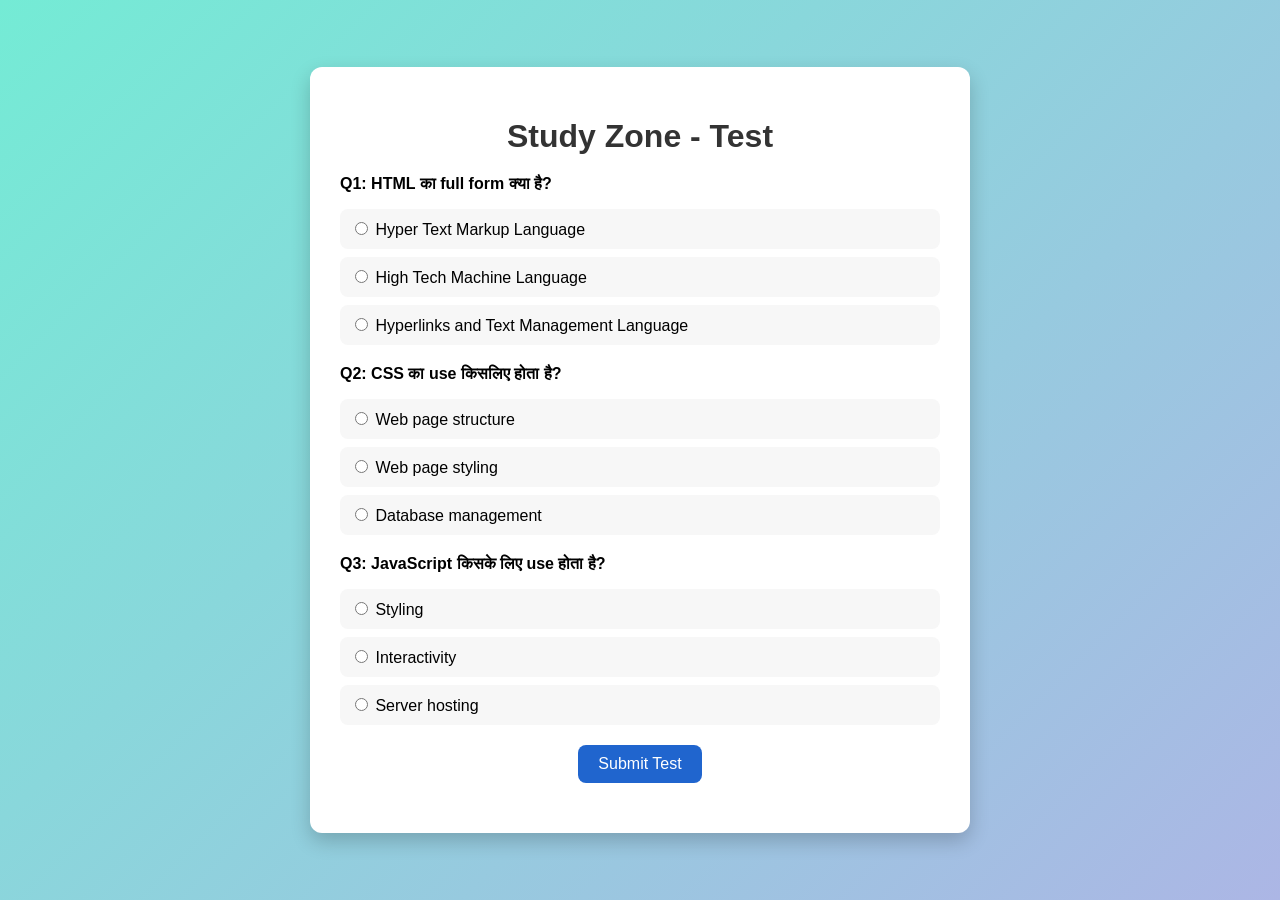
==== test.html @ dd9e89ab "Create test.html" ====
<!DOCTYPE html>
<html lang="en">
<head>
  <meta charset="UTF-8">
  <title>Study Zone - Test</title>
  <style>
    body {
      font-family: 'Segoe UI', Arial, sans-serif;
      background: linear-gradient(135deg, #74ebd5 0%, #ACB6E5 100%);
      margin: 0;
      padding: 0;
      display: flex;
      justify-content: center;
      align-items: center;
      min-height: 100vh;
    }
    .test-container {
      background: #fff;
      padding: 30px;
      border-radius: 12px;
      box-shadow: 0 8px 20px rgba(0,0,0,0.2);
      width: 80%;
      max-width: 600px;
      animation: fadeIn 1s ease-in-out;
    }
    h1 {
      text-align: center;
      margin-bottom: 20px;
      color: #333;
    }
    .question {
      margin-bottom: 20px;
    }
    .options label {
      display: block;
      background: #f7f7f7;
      padding: 10px;
      border-radius: 8px;
      margin: 8px 0;
      cursor: pointer;
      transition: all 0.3s ease;
    }
    .options label:hover {
      background: #2065ce;
      color: #fff;
    }
    .submit-btn {
      display: block;
      margin: 20px auto;
      padding: 10px 20px;
      background: #2065ce;
      color: #fff;
      border: none;
      border-radius: 8px;
      cursor: pointer;
      font-size: 1rem;
      transition: background 0.3s ease;
    }
    .submit-btn:hover {
      background: #164a9c;
    }
    .result {
      text-align: center;
      font-size: 1.2rem;
      margin-top: 20px;
      font-weight: bold;
    }
    @keyframes fadeIn {
      from {opacity: 0; transform: translateY(20px);}
      to {opacity: 1; transform: translateY(0);}
    }
  </style>
</head>
<body>
  <div class="test-container">
    <h1>Study Zone - Test</h1>
    <form id="testForm">
      <div class="question">
        <p><b>Q1: HTML का full form क्या है?</b></p>
        <div class="options">
          <label><input type="radio" name="q1" value="A"> Hyper Text Markup Language</label>
          <label><input type="radio" name="q1" value="B"> High Tech Machine Language</label>
          <label><input type="radio" name="q1" value="C"> Hyperlinks and Text Management Language</label>
        </div>
      </div>

      <div class="question">
        <p><b>Q2: CSS का use किसलिए होता है?</b></p>
        <div class="options">
          <label><input type="radio" name="q2" value="A"> Web page structure</label>
          <label><input type="radio" name="q2" value="B"> Web page styling</label>
          <label><input type="radio" name="q2" value="C"> Database management</label>
        </div>
      </div>

      <div class="question">
        <p><b>Q3: JavaScript किसके लिए use होता है?</b></p>
        <div class="options">
          <label><input type="radio" name="q3" value="A"> Styling</label>
          <label><input type="radio" name="q3" value="B"> Interactivity</label>
          <label><input type="radio" name="q3" value="C"> Server hosting</label>
        </div>
      </div>

      <input type="submit" value="Submit Test" class="submit-btn">
    </form>
    <div id="result" class="result"></div>
  </div>

  <script>
    document.getElementById("testForm").onsubmit = function(e) {
      e.preventDefault();
      let score = 0;

      // ✅ Correct answers
      let answers = {q1:"A", q2:"B", q3:"B"};

      for (let q in answers) {
        let selected = document.querySelector(`input[name="${q}"]:checked`);
        if (selected && selected.value === answers[q]) {
          score++;
        }
      }

      document.getElementById("result").innerText = 
        "✅ Your Score: " + score + "/3";
    }
  </script>
</body>
</html>
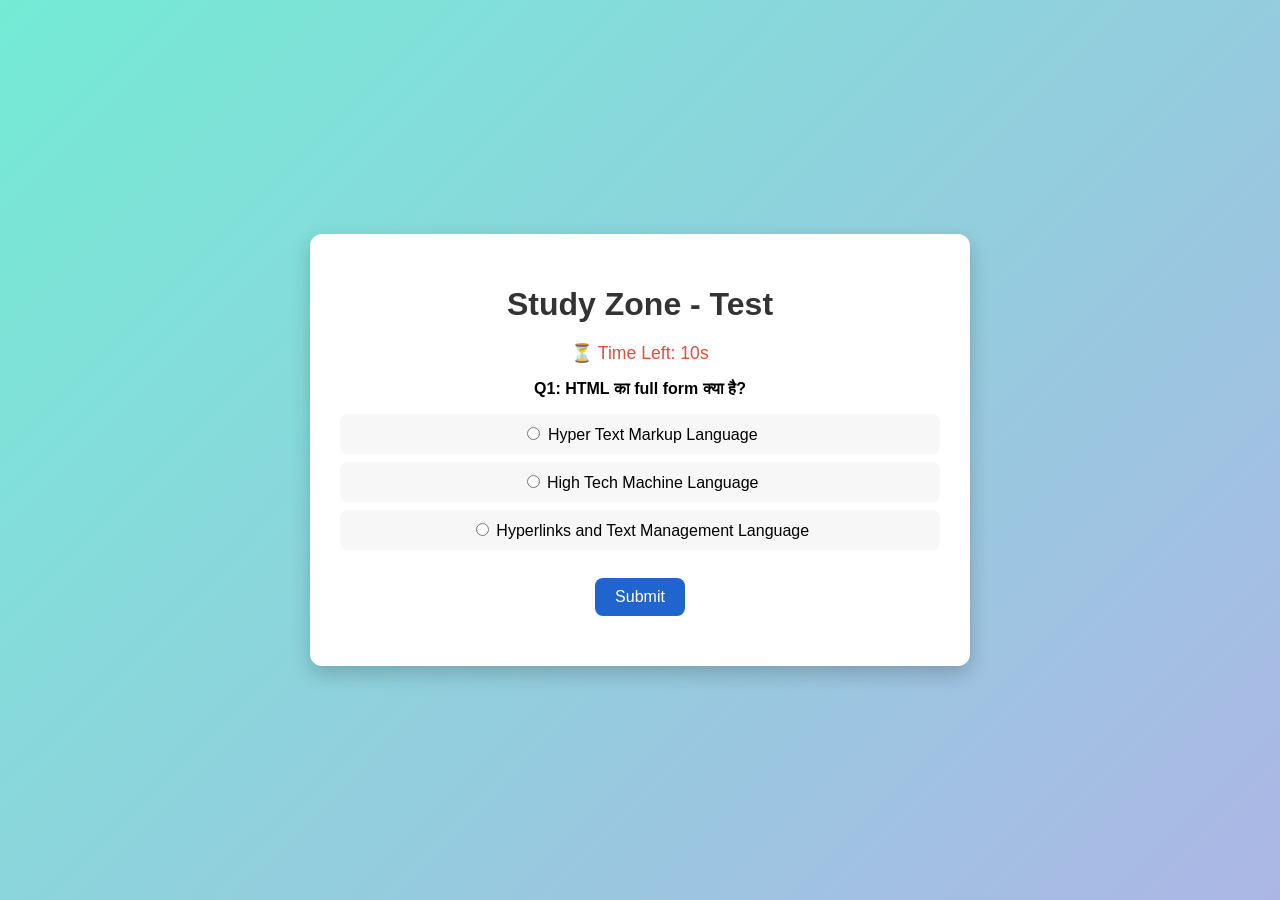
==== commit 62bc2fdb: "Update test.html" ====
--- a/test.html
+++ b/test.html
@@ -2,7 +2,7 @@
 <html lang="en">
 <head>
   <meta charset="UTF-8">
-  <title>Study Zone - Test</title>
+  <title>Study Zone - Timed Test</title>
   <style>
     body {
       font-family: 'Segoe UI', Arial, sans-serif;
@@ -21,16 +21,9 @@
       box-shadow: 0 8px 20px rgba(0,0,0,0.2);
       width: 80%;
       max-width: 600px;
-      animation: fadeIn 1s ease-in-out;
+      text-align: center;
     }
-    h1 {
-      text-align: center;
-      margin-bottom: 20px;
-      color: #333;
-    }
-    .question {
-      margin-bottom: 20px;
-    }
+    h1 { margin-bottom: 20px; color: #333; }
     .options label {
       display: block;
       background: #f7f7f7;
@@ -40,13 +33,9 @@
       cursor: pointer;
       transition: all 0.3s ease;
     }
-    .options label:hover {
-      background: #2065ce;
-      color: #fff;
-    }
-    .submit-btn {
-      display: block;
-      margin: 20px auto;
+    .options label:hover { background: #2065ce; color: #fff; }
+    .btn {
+      margin-top: 20px;
       padding: 10px 20px;
       background: #2065ce;
       color: #fff;
@@ -54,77 +43,78 @@
       border-radius: 8px;
       cursor: pointer;
       font-size: 1rem;
-      transition: background 0.3s ease;
     }
-    .submit-btn:hover {
-      background: #164a9c;
-    }
-    .result {
-      text-align: center;
-      font-size: 1.2rem;
-      margin-top: 20px;
-      font-weight: bold;
-    }
-    @keyframes fadeIn {
-      from {opacity: 0; transform: translateY(20px);}
-      to {opacity: 1; transform: translateY(0);}
-    }
+    .btn:hover { background: #164a9c; }
+    .result { font-size: 1.2rem; margin-top: 20px; font-weight: bold; }
+    .timer { font-size: 1.1rem; color: #e74c3c; margin-bottom: 15px; }
   </style>
 </head>
 <body>
   <div class="test-container">
     <h1>Study Zone - Test</h1>
-    <form id="testForm">
-      <div class="question">
-        <p><b>Q1: HTML का full form क्या है?</b></p>
-        <div class="options">
-          <label><input type="radio" name="q1" value="A"> Hyper Text Markup Language</label>
-          <label><input type="radio" name="q1" value="B"> High Tech Machine Language</label>
-          <label><input type="radio" name="q1" value="C"> Hyperlinks and Text Management Language</label>
-        </div>
-      </div>
-
-      <div class="question">
-        <p><b>Q2: CSS का use किसलिए होता है?</b></p>
-        <div class="options">
-          <label><input type="radio" name="q2" value="A"> Web page structure</label>
-          <label><input type="radio" name="q2" value="B"> Web page styling</label>
-          <label><input type="radio" name="q2" value="C"> Database management</label>
-        </div>
-      </div>
-
-      <div class="question">
-        <p><b>Q3: JavaScript किसके लिए use होता है?</b></p>
-        <div class="options">
-          <label><input type="radio" name="q3" value="A"> Styling</label>
-          <label><input type="radio" name="q3" value="B"> Interactivity</label>
-          <label><input type="radio" name="q3" value="C"> Server hosting</label>
-        </div>
-      </div>
-
-      <input type="submit" value="Submit Test" class="submit-btn">
-    </form>
+    <div id="timer" class="timer"></div>
+    <div id="quiz"></div>
     <div id="result" class="result"></div>
   </div>
 
   <script>
-    document.getElementById("testForm").onsubmit = function(e) {
-      e.preventDefault();
-      let score = 0;
+    const questions = [
+      {q: "HTML का full form क्या है?", options: ["Hyper Text Markup Language","High Tech Machine Language","Hyperlinks and Text Management Language"], answer: "Hyper Text Markup Language"},
+      {q: "CSS का use किसलिए होता है?", options: ["Web page structure","Web page styling","Database management"], answer: "Web page styling"},
+      {q: "JavaScript किसके लिए use होता है?", options: ["Styling","Interactivity","Server hosting"], answer: "Interactivity"}
+    ];
 
-      // ✅ Correct answers
-      let answers = {q1:"A", q2:"B", q3:"B"};
+    let current = 0;
+    let score = 0;
+    let timeLeft = 10; // ⏱ हर question के लिए 10 सेकंड
+    let timerId;
 
-      for (let q in answers) {
-        let selected = document.querySelector(`input[name="${q}"]:checked`);
-        if (selected && selected.value === answers[q]) {
-          score++;
+    function showQuestion(index) {
+      clearInterval(timerId);
+      timeLeft = 10;
+      startTimer();
+
+      let q = questions[index];
+      let quizDiv = document.getElementById("quiz");
+      quizDiv.innerHTML = `
+        <p><b>Q${index+1}: ${q.q}</b></p>
+        <div class="options">
+          ${q.options.map(opt => `<label><input type="radio" name="option" value="${opt}"> ${opt}</label>`).join("")}
+        </div>
+        <button onclick="submitAnswer()" class="btn">Submit</button>
+      `;
+    }
+
+    function startTimer() {
+      document.getElementById("timer").innerText = "⏳ Time Left: " + timeLeft + "s";
+      timerId = setInterval(() => {
+        timeLeft--;
+        document.getElementById("timer").innerText = "⏳ Time Left: " + timeLeft + "s";
+        if(timeLeft <= 0) {
+          clearInterval(timerId);
+          submitAnswer(); // ⏱ Auto submit when time ends
         }
+      }, 1000);
+    }
+
+    function submitAnswer() {
+      clearInterval(timerId);
+      let selected = document.querySelector('input[name="option"]:checked');
+      if(selected && selected.value === questions[current].answer) {
+        score++;
       }
+      current++;
+      if(current < questions.length) {
+        showQuestion(current);
+      } else {
+        document.getElementById("quiz").innerHTML = "";
+        document.getElementById("timer").innerHTML = "";
+        document.getElementById("result").innerText = "✅ आपका Score: " + score + "/" + questions.length;
+      }
+    }
 
-      document.getElementById("result").innerText = 
-        "✅ Your Score: " + score + "/3";
-    }
+    // Start quiz
+    showQuestion(current);
   </script>
 </body>
 </html>
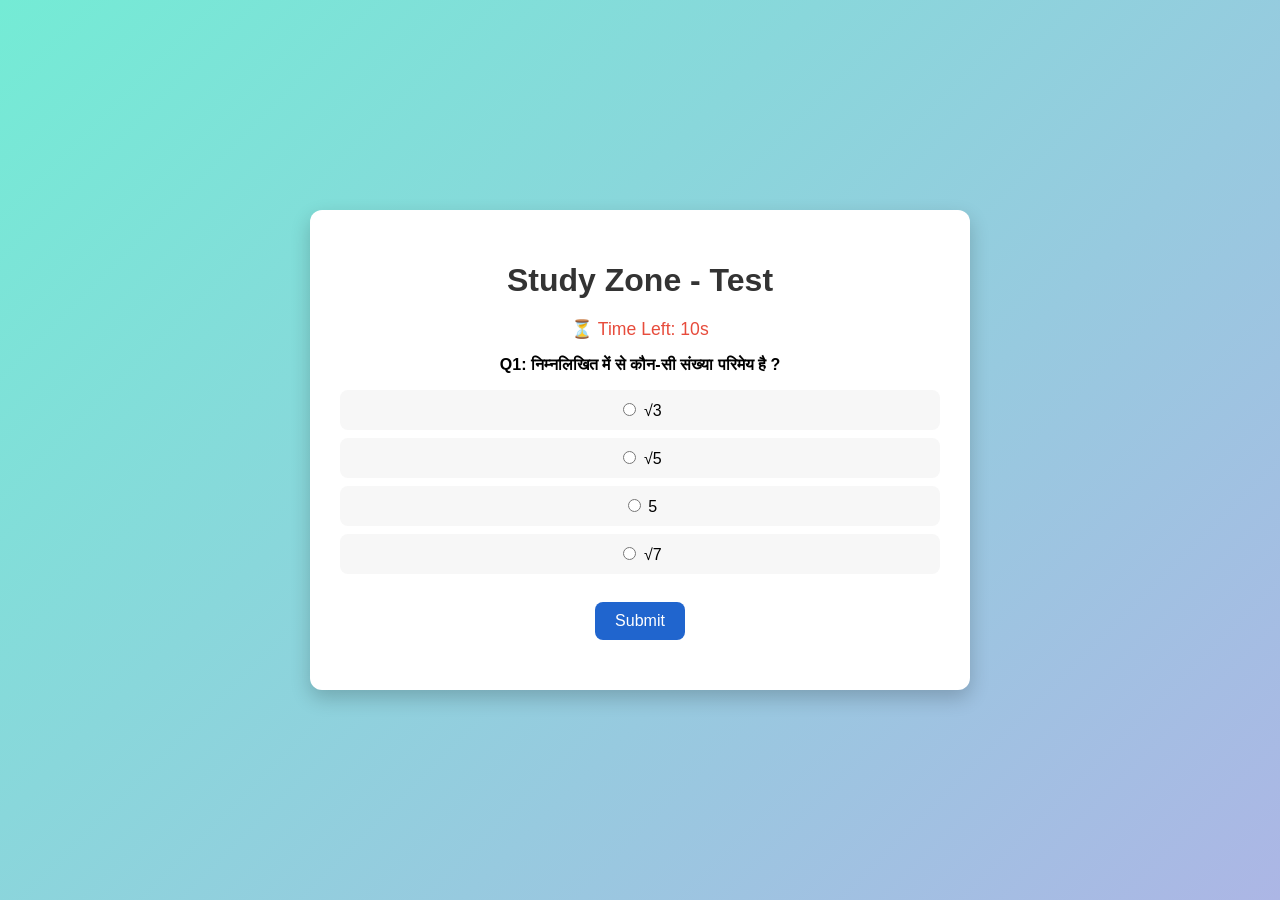
==== commit 2bb6d6c9: "Update test.html" ====
--- a/test.html
+++ b/test.html
@@ -59,9 +59,8 @@
 
   <script>
     const questions = [
-      {q: "HTML का full form क्या है?", options: ["Hyper Text Markup Language","High Tech Machine Language","Hyperlinks and Text Management Language"], answer: "Hyper Text Markup Language"},
-      {q: "CSS का use किसलिए होता है?", options: ["Web page structure","Web page styling","Database management"], answer: "Web page styling"},
-      {q: "JavaScript किसके लिए use होता है?", options: ["Styling","Interactivity","Server hosting"], answer: "Interactivity"}
+      {q: " निम्नलिखित में से कौन-सी संख्या परिमेय है ?", options: ["√3","√5","5","√7"], answer: "5"},
+      {q: " √8 ✕√10 का मान होगा ", options: ["2√5","4√5","5√2","√16"], answer: "4√5"},
     ];
 
     let current = 0;
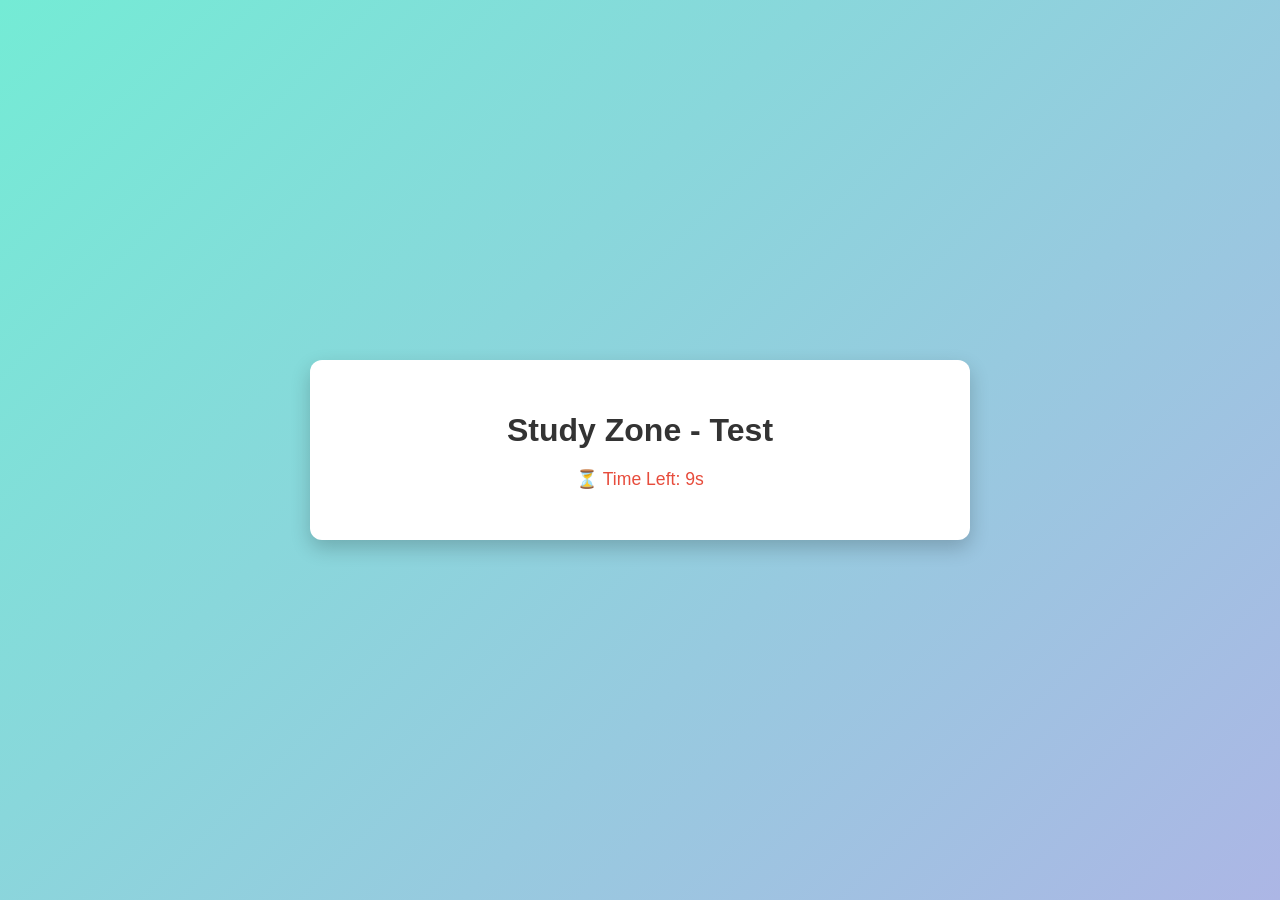
==== commit 2ee127f2: "Update test.html" ====
--- a/test.html
+++ b/test.html
@@ -59,8 +59,27 @@
 
   <script>
     const questions = [
-      {q: " निम्नलिखित में से कौन-सी संख्या परिमेय है ?", options: ["√3","√5","5","√7"], answer: "5"},
-      {q: " √8 ✕√10 का मान होगा ", options: ["2√5","4√5","5√2","√16"], answer: "4√5"},
+      [
+  {q: "दो त्रिभुज समान (Congruent) कब कहलाते हैं?", options: ["जब उनके क्षेत्रफल समान हों","जब उनके कोण समान हों","जब उनके आकार और आकार दोनों समान हों","जब उनकी परिमाप समान हो"], answer: "जब उनके आकार और आकार दोनों समान हों"},
+  
+  {q: "SSS नियम किसके लिए प्रयोग होता है?", options: ["समान त्रिभुज","सर्वांगसम त्रिभुज","समानांतर चतुर्भुज","वृत्त"], answer: "सर्वांगसम त्रिभुज"},
+  
+  {q: "SAS नियम में क्या शर्त होती है?", options: ["दो भुजाएँ और उनके बीच का कोण समान होना चाहिए","केवल कोण समान होना चाहिए","केवल भुजाएँ समान होनी चाहिए","क्षेत्रफल समान होना चाहिए"], answer: "दो भुजाएँ और उनके बीच का कोण समान होना चाहिए"},
+  
+  {q: "ASA नियम में क्या शर्त होती है?", options: ["दो कोण और उनके बीच की भुजा समान","तीनों कोण समान","तीनों भुजाएँ समान","परिमाप समान"], answer: "दो कोण और उनके बीच की भुजा समान"},
+  
+  {q: "RHS नियम किस प्रकार के त्रिभुज पर लागू होता है?", options: ["समद्विबाहु त्रिभुज","समभुज त्रिभुज","समकोण त्रिभुज","विषमभुज त्रिभुज"], answer: "समकोण त्रिभुज"},
+  
+  {q: "यदि दो त्रिभुज की तीनों भुजाएँ समान हों तो वे?", options: ["समान त्रिभुज","सर्वांगसम त्रिभुज","असमान त्रिभुज","कोई नहीं"], answer: "सर्वांगसम त्रिभुज"},
+  
+  {q: "Congruency का अर्थ क्या है?", options: ["समान क्षेत्रफल","समान आकार और आकार","समान कोण","समान परिमाप"], answer: "समान आकार और आकार"},
+  
+  {q: "यदि दो त्रिभुज के दो कोण और एक भुजा समान हों तो वे?", options: ["समान त्रिभुज","सर्वांगसम त्रिभुज","असमान त्रिभुज","कोई नहीं"], answer: "सर्वांगसम त्रिभुज"},
+  
+  {q: "Congruent figures का कौन सा गुण होता है?", options: ["उनका क्षेत्रफल अलग होता है","उनका आकार अलग होता है","उनका आकार और आकार समान होता है","उनका परिमाप अलग होता है"], answer: "उनका आकार और आकार समान होता है"},
+  
+  {q: "Congruency को दर्शाने के लिए कौन सा चिन्ह प्रयोग होता है?", options: ["=","≈","≅","∆"], answer: "≅"}
+]
     ];
 
     let current = 0;
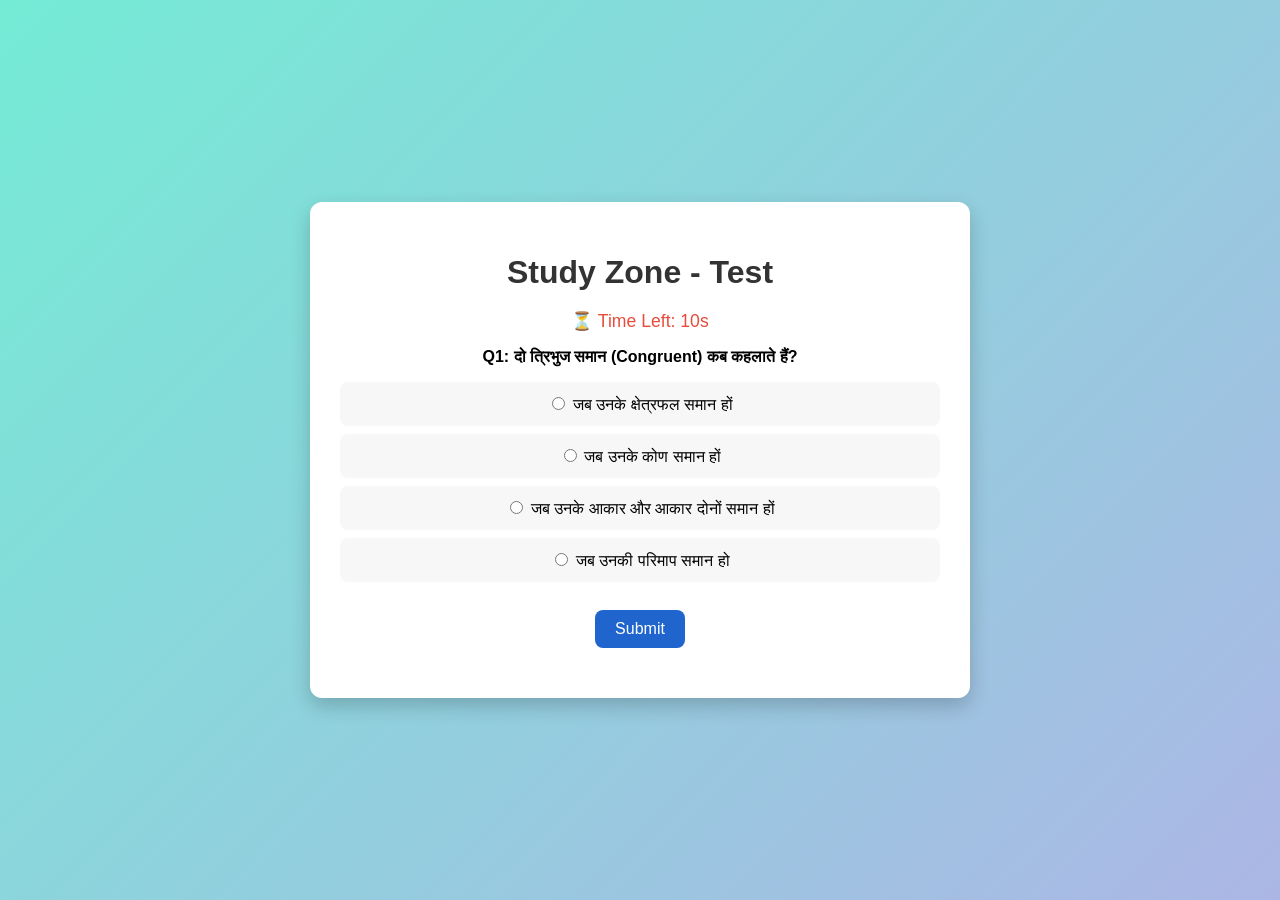
==== commit bb980854: "Update test.html" ====
--- a/test.html
+++ b/test.html
@@ -1,5 +1,5 @@
 <!DOCTYPE html>
-<html lang="en">
+<html lang="hi">
 <head>
   <meta charset="UTF-8">
   <title>Study Zone - Timed Test</title>
@@ -32,8 +32,11 @@
       margin: 8px 0;
       cursor: pointer;
       transition: all 0.3s ease;
+      border: 2px solid transparent;
     }
     .options label:hover { background: #2065ce; color: #fff; }
+    .correct { border: 2px solid green; }
+    .wrong { border: 2px solid red; }
     .btn {
       margin-top: 20px;
       padding: 10px 20px;
@@ -59,32 +62,21 @@
 
   <script>
     const questions = [
-      [
-  {q: "दो त्रिभुज समान (Congruent) कब कहलाते हैं?", options: ["जब उनके क्षेत्रफल समान हों","जब उनके कोण समान हों","जब उनके आकार और आकार दोनों समान हों","जब उनकी परिमाप समान हो"], answer: "जब उनके आकार और आकार दोनों समान हों"},
-  
-  {q: "SSS नियम किसके लिए प्रयोग होता है?", options: ["समान त्रिभुज","सर्वांगसम त्रिभुज","समानांतर चतुर्भुज","वृत्त"], answer: "सर्वांगसम त्रिभुज"},
-  
-  {q: "SAS नियम में क्या शर्त होती है?", options: ["दो भुजाएँ और उनके बीच का कोण समान होना चाहिए","केवल कोण समान होना चाहिए","केवल भुजाएँ समान होनी चाहिए","क्षेत्रफल समान होना चाहिए"], answer: "दो भुजाएँ और उनके बीच का कोण समान होना चाहिए"},
-  
-  {q: "ASA नियम में क्या शर्त होती है?", options: ["दो कोण और उनके बीच की भुजा समान","तीनों कोण समान","तीनों भुजाएँ समान","परिमाप समान"], answer: "दो कोण और उनके बीच की भुजा समान"},
-  
-  {q: "RHS नियम किस प्रकार के त्रिभुज पर लागू होता है?", options: ["समद्विबाहु त्रिभुज","समभुज त्रिभुज","समकोण त्रिभुज","विषमभुज त्रिभुज"], answer: "समकोण त्रिभुज"},
-  
-  {q: "यदि दो त्रिभुज की तीनों भुजाएँ समान हों तो वे?", options: ["समान त्रिभुज","सर्वांगसम त्रिभुज","असमान त्रिभुज","कोई नहीं"], answer: "सर्वांगसम त्रिभुज"},
-  
-  {q: "Congruency का अर्थ क्या है?", options: ["समान क्षेत्रफल","समान आकार और आकार","समान कोण","समान परिमाप"], answer: "समान आकार और आकार"},
-  
-  {q: "यदि दो त्रिभुज के दो कोण और एक भुजा समान हों तो वे?", options: ["समान त्रिभुज","सर्वांगसम त्रिभुज","असमान त्रिभुज","कोई नहीं"], answer: "सर्वांगसम त्रिभुज"},
-  
-  {q: "Congruent figures का कौन सा गुण होता है?", options: ["उनका क्षेत्रफल अलग होता है","उनका आकार अलग होता है","उनका आकार और आकार समान होता है","उनका परिमाप अलग होता है"], answer: "उनका आकार और आकार समान होता है"},
-  
-  {q: "Congruency को दर्शाने के लिए कौन सा चिन्ह प्रयोग होता है?", options: ["=","≈","≅","∆"], answer: "≅"}
-]
+      {q: "दो त्रिभुज समान (Congruent) कब कहलाते हैं?", options: ["जब उनके क्षेत्रफल समान हों","जब उनके कोण समान हों","जब उनके आकार और आकार दोनों समान हों","जब उनकी परिमाप समान हो"], answer: "जब उनके आकार और आकार दोनों समान हों"},
+      {q: "SSS नियम किसके लिए प्रयोग होता है?", options: ["समान त्रिभुज","सर्वांगसम त्रिभुज","समानांतर चतुर्भुज","वृत्त"], answer: "सर्वांगसम त्रिभुज"},
+      {q: "SAS नियम में क्या शर्त होती है?", options: ["दो भुजाएँ और उनके बीच का कोण समान होना चाहिए","केवल कोण समान होना चाहिए","केवल भुजाएँ समान होनी चाहिए","क्षेत्रफल समान होना चाहिए"], answer: "दो भुजाएँ और उनके बीच का कोण समान होना चाहिए"},
+      {q: "ASA नियम में क्या शर्त होती है?", options: ["दो कोण और उनके बीच की भुजा समान","तीनों कोण समान","तीनों भुजाएँ समान","परिमाप समान"], answer: "दो कोण और उनके बीच की भुजा समान"},
+      {q: "RHS नियम किस प्रकार के त्रिभुज पर लागू होता है?", options: ["समद्विबाहु त्रिभुज","समभुज त्रिभुज","समकोण त्रिभुज","विषमभुज त्रिभुज"], answer: "समकोण त्रिभुज"},
+      {q: "यदि दो त्रिभुज की तीनों भुजाएँ समान हों तो वे?", options: ["समान त्रिभुज","सर्वांगसम त्रिभुज","असमान त्रिभुज","कोई नहीं"], answer: "सर्वांगसम त्रिभुज"},
+      {q: "Congruency का अर्थ क्या है?", options: ["समान क्षेत्रफल","समान आकार और आकार","समान कोण","समान परिमाप"], answer: "समान आकार और आकार"},
+      {q: "यदि दो त्रिभुज के दो कोण और एक भुजा समान हों तो वे?", options: ["समान त्रिभुज","सर्वांगसम त्रिभुज","असमान त्रिभुज","कोई नहीं"], answer: "सर्वांगसम त्रिभुज"},
+      {q: "Congruent figures का कौन सा गुण होता है?", options: ["उनका क्षेत्रफल अलग होता है","उनका आकार अलग होता है","उनका आकार और आकार समान होता है","उनका परिमाप अलग होता है"], answer: "उनका आकार और आकार समान होता है"},
+      {q: "Congruency को दर्शाने के लिए कौन सा चिन्ह प्रयोग होता है?", options: ["=","≈","≅","∆"], answer: "≅"}
     ];
 
     let current = 0;
     let score = 0;
-    let timeLeft = 10; // ⏱ हर question के लिए 10 सेकंड
+    let timeLeft = 10;
     let timerId;
 
     function showQuestion(index) {
@@ -110,7 +102,7 @@
         document.getElementById("timer").innerText = "⏳ Time Left: " + timeLeft + "s";
         if(timeLeft <= 0) {
           clearInterval(timerId);
-          submitAnswer(); // ⏱ Auto submit when time ends
+          submitAnswer();
         }
       }, 1000);
     }
@@ -118,20 +110,42 @@
     function submitAnswer() {
       clearInterval(timerId);
       let selected = document.querySelector('input[name="option"]:checked');
-      if(selected && selected.value === questions[current].answer) {
-        score++;
+      let labels = document.querySelectorAll('.options label');
+      if(selected){
+        labels.forEach(label => {
+          let input = label.querySelector('input');
+          if(input.value === questions[current].answer){
+            label.classList.add("correct");
+          }
+          if(input.checked && input.value !== questions[current].answer){
+            label.classList.add("wrong");
+          }
+        });
+        if(selected.value === questions[current].answer){
+          score++;
+        }
+      } else {
+        // अगर user ने कुछ select नहीं किया तो भी सही वाला highlight कर दो
+        labels.forEach(label => {
+          let input = label.querySelector('input');
+          if(input.value === questions[current].answer){
+            label.classList.add("correct");
+          }
+        });
       }
-      current++;
-      if(current < questions.length) {
-        showQuestion(current);
-      } else {
-        document.getElementById("quiz").innerHTML = "";
-        document.getElementById("timer").innerHTML = "";
-        document.getElementById("result").innerText = "✅ आपका Score: " + score + "/" + questions.length;
-      }
+
+      setTimeout(() => {
+        current++;
+        if(current < questions.length) {
+          showQuestion(current);
+        } else {
+          document.getElementById("quiz").innerHTML = "";
+          document.getElementById("timer").innerHTML = "";
+          document.getElementById("result").innerText = "✅ आपका Score: " + score + "/" + questions.length;
+        }
+      }, 1500); // 1.5 सेकंड बाद अगला question
     }
 
-    // Start quiz
     showQuestion(current);
   </script>
 </body>
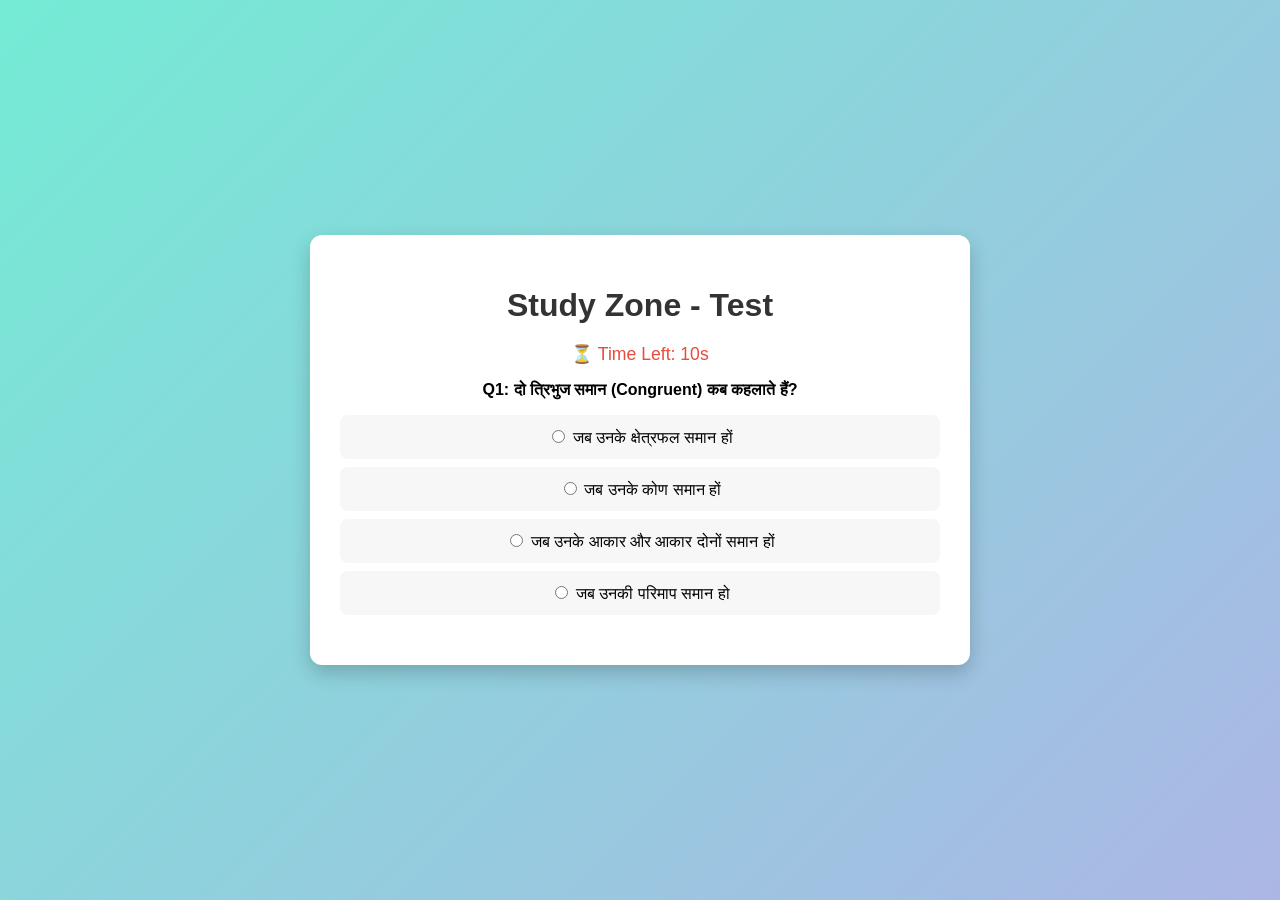
==== commit 140fa201: "Update test.html" ====
--- a/test.html
+++ b/test.html
@@ -37,17 +37,6 @@
     .options label:hover { background: #2065ce; color: #fff; }
     .correct { border: 2px solid green; }
     .wrong { border: 2px solid red; }
-    .btn {
-      margin-top: 20px;
-      padding: 10px 20px;
-      background: #2065ce;
-      color: #fff;
-      border: none;
-      border-radius: 8px;
-      cursor: pointer;
-      font-size: 1rem;
-    }
-    .btn:hover { background: #164a9c; }
     .result { font-size: 1.2rem; margin-top: 20px; font-weight: bold; }
     .timer { font-size: 1.1rem; color: #e74c3c; margin-bottom: 15px; }
   </style>
@@ -64,14 +53,7 @@
     const questions = [
       {q: "दो त्रिभुज समान (Congruent) कब कहलाते हैं?", options: ["जब उनके क्षेत्रफल समान हों","जब उनके कोण समान हों","जब उनके आकार और आकार दोनों समान हों","जब उनकी परिमाप समान हो"], answer: "जब उनके आकार और आकार दोनों समान हों"},
       {q: "SSS नियम किसके लिए प्रयोग होता है?", options: ["समान त्रिभुज","सर्वांगसम त्रिभुज","समानांतर चतुर्भुज","वृत्त"], answer: "सर्वांगसम त्रिभुज"},
-      {q: "SAS नियम में क्या शर्त होती है?", options: ["दो भुजाएँ और उनके बीच का कोण समान होना चाहिए","केवल कोण समान होना चाहिए","केवल भुजाएँ समान होनी चाहिए","क्षेत्रफल समान होना चाहिए"], answer: "दो भुजाएँ और उनके बीच का कोण समान होना चाहिए"},
-      {q: "ASA नियम में क्या शर्त होती है?", options: ["दो कोण और उनके बीच की भुजा समान","तीनों कोण समान","तीनों भुजाएँ समान","परिमाप समान"], answer: "दो कोण और उनके बीच की भुजा समान"},
-      {q: "RHS नियम किस प्रकार के त्रिभुज पर लागू होता है?", options: ["समद्विबाहु त्रिभुज","समभुज त्रिभुज","समकोण त्रिभुज","विषमभुज त्रिभुज"], answer: "समकोण त्रिभुज"},
-      {q: "यदि दो त्रिभुज की तीनों भुजाएँ समान हों तो वे?", options: ["समान त्रिभुज","सर्वांगसम त्रिभुज","असमान त्रिभुज","कोई नहीं"], answer: "सर्वांगसम त्रिभुज"},
-      {q: "Congruency का अर्थ क्या है?", options: ["समान क्षेत्रफल","समान आकार और आकार","समान कोण","समान परिमाप"], answer: "समान आकार और आकार"},
-      {q: "यदि दो त्रिभुज के दो कोण और एक भुजा समान हों तो वे?", options: ["समान त्रिभुज","सर्वांगसम त्रिभुज","असमान त्रिभुज","कोई नहीं"], answer: "सर्वांगसम त्रिभुज"},
-      {q: "Congruent figures का कौन सा गुण होता है?", options: ["उनका क्षेत्रफल अलग होता है","उनका आकार अलग होता है","उनका आकार और आकार समान होता है","उनका परिमाप अलग होता है"], answer: "उनका आकार और आकार समान होता है"},
-      {q: "Congruency को दर्शाने के लिए कौन सा चिन्ह प्रयोग होता है?", options: ["=","≈","≅","∆"], answer: "≅"}
+      {q: "SAS नियम में क्या शर्त होती है?", options: ["दो भुजाएँ और उनके बीच का कोण समान होना चाहिए","केवल कोण समान होना चाहिए","केवल भुजाएँ समान होनी चाहिए","क्षेत्रफल समान होना चाहिए"], answer: "दो भुजाएँ और उनके बीच का कोण समान होना चाहिए"}
     ];
 
     let current = 0;
@@ -91,8 +73,26 @@
         <div class="options">
           ${q.options.map(opt => `<label><input type="radio" name="option" value="${opt}"> ${opt}</label>`).join("")}
         </div>
-        <button onclick="submitAnswer()" class="btn">Submit</button>
       `;
+
+      // Add click event for instant highlight
+      document.querySelectorAll('.options input').forEach(input => {
+        input.addEventListener('change', () => {
+          let labels = document.querySelectorAll('.options label');
+          labels.forEach(label => label.classList.remove('correct','wrong'));
+          labels.forEach(label => {
+            let val = label.querySelector('input').value;
+            if(val === q.answer){
+              label.classList.add('correct');
+            }
+            if(label.querySelector('input').checked && val !== q.answer){
+              label.classList.add('wrong');
+            }
+          });
+          if(input.value === q.answer){ score++; }
+          setTimeout(() => nextQuestion(), 1500);
+        });
+      });
     }
 
     function startTimer() {
@@ -102,48 +102,20 @@
         document.getElementById("timer").innerText = "⏳ Time Left: " + timeLeft + "s";
         if(timeLeft <= 0) {
           clearInterval(timerId);
-          submitAnswer();
+          nextQuestion();
         }
       }, 1000);
     }
 
-    function submitAnswer() {
-      clearInterval(timerId);
-      let selected = document.querySelector('input[name="option"]:checked');
-      let labels = document.querySelectorAll('.options label');
-      if(selected){
-        labels.forEach(label => {
-          let input = label.querySelector('input');
-          if(input.value === questions[current].answer){
-            label.classList.add("correct");
-          }
-          if(input.checked && input.value !== questions[current].answer){
-            label.classList.add("wrong");
-          }
-        });
-        if(selected.value === questions[current].answer){
-          score++;
-        }
+    function nextQuestion(){
+      current++;
+      if(current < questions.length) {
+        showQuestion(current);
       } else {
-        // अगर user ने कुछ select नहीं किया तो भी सही वाला highlight कर दो
-        labels.forEach(label => {
-          let input = label.querySelector('input');
-          if(input.value === questions[current].answer){
-            label.classList.add("correct");
-          }
-        });
+        document.getElementById("quiz").innerHTML = "";
+        document.getElementById("timer").innerHTML = "";
+        document.getElementById("result").innerText = "✅ आपका Score: " + score + "/" + questions.length;
       }
-
-      setTimeout(() => {
-        current++;
-        if(current < questions.length) {
-          showQuestion(current);
-        } else {
-          document.getElementById("quiz").innerHTML = "";
-          document.getElementById("timer").innerHTML = "";
-          document.getElementById("result").innerText = "✅ आपका Score: " + score + "/" + questions.length;
-        }
-      }, 1500); // 1.5 सेकंड बाद अगला question
     }
 
     showQuestion(current);
